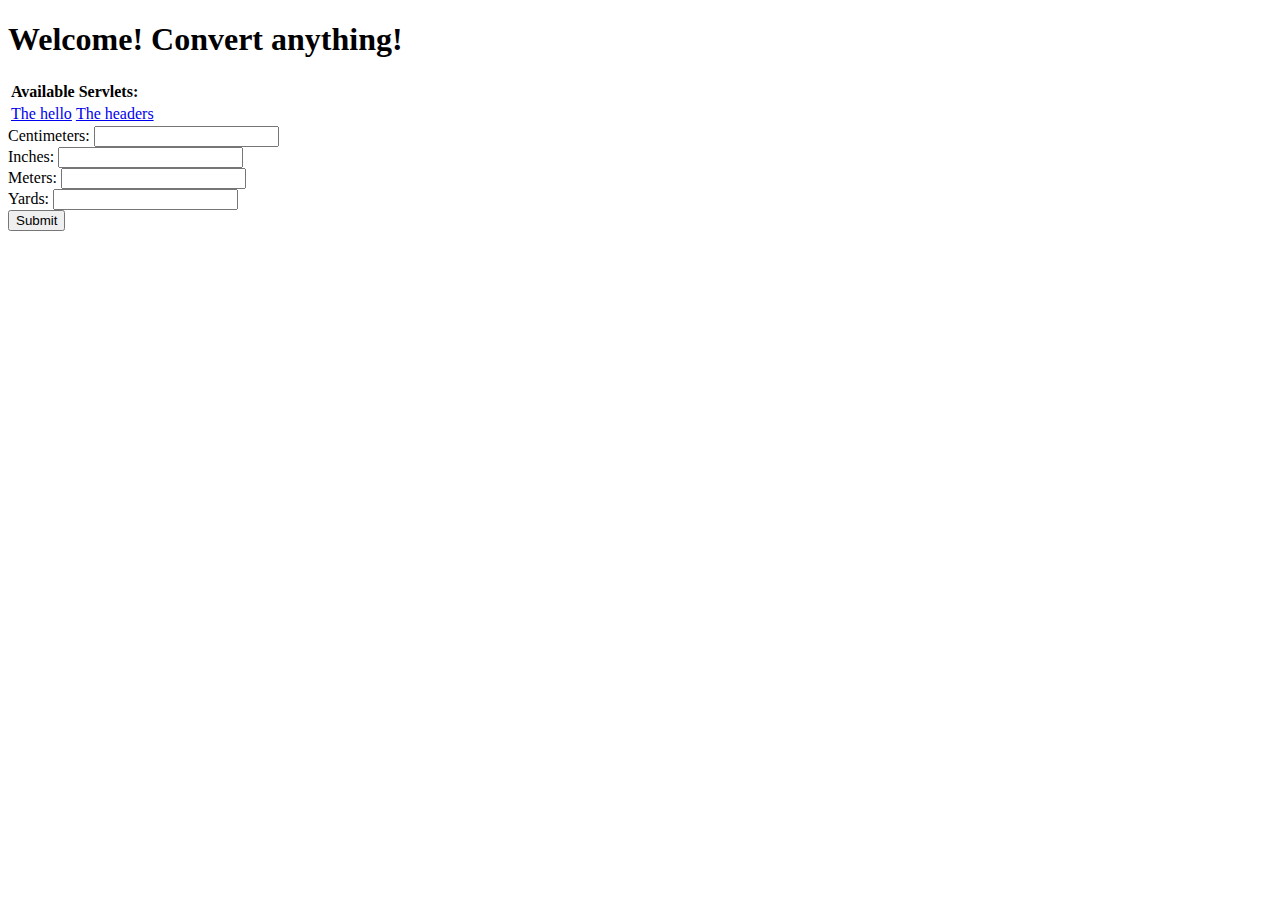
==== src/main/webapp/index.html @ b34a8454 "Initial commit" ====
<!DOCTYPE html>
<html xmlns="http://www.w3.org/1999/xhtml" lang="en">
  <head>
    <meta http-equiv="content-type" content="application/xhtml+xml; charset=UTF-8" />
    <title>Hello App Engine</title>
  </head>

  <body>
    <h1>Welcome! Convert anything!</h1>

    <table>
      <tr>
        <td colspan="2" style="font-weight:bold;">Available Servlets:</td>        
      </tr>
      <tr>
        <td><a href='/hello'>The hello</a></td>
        <td><a href='/headers'>The headers</a></td>
      </tr>
    </table>
    <form action="/conversion" method="post">
      <label for="centimeters">Centimeters: </label><input type="number" name="centimeters" id="centimeters" step=".01">
      <br/>
      <label for="inches">Inches: </label><input type="number" name="inches" id="inches" step=".01">
      <br/>
      <label for="meters">Meters: </label><input type="number" name="meters" id="meters" step=".01">
      <br/>
      <label for="yards">Yards: </label><input type="number" name="yards" id="yards" step=".01">
      <br/>
      <input type="submit" value="Submit">
    </form>
  </body>
</html>
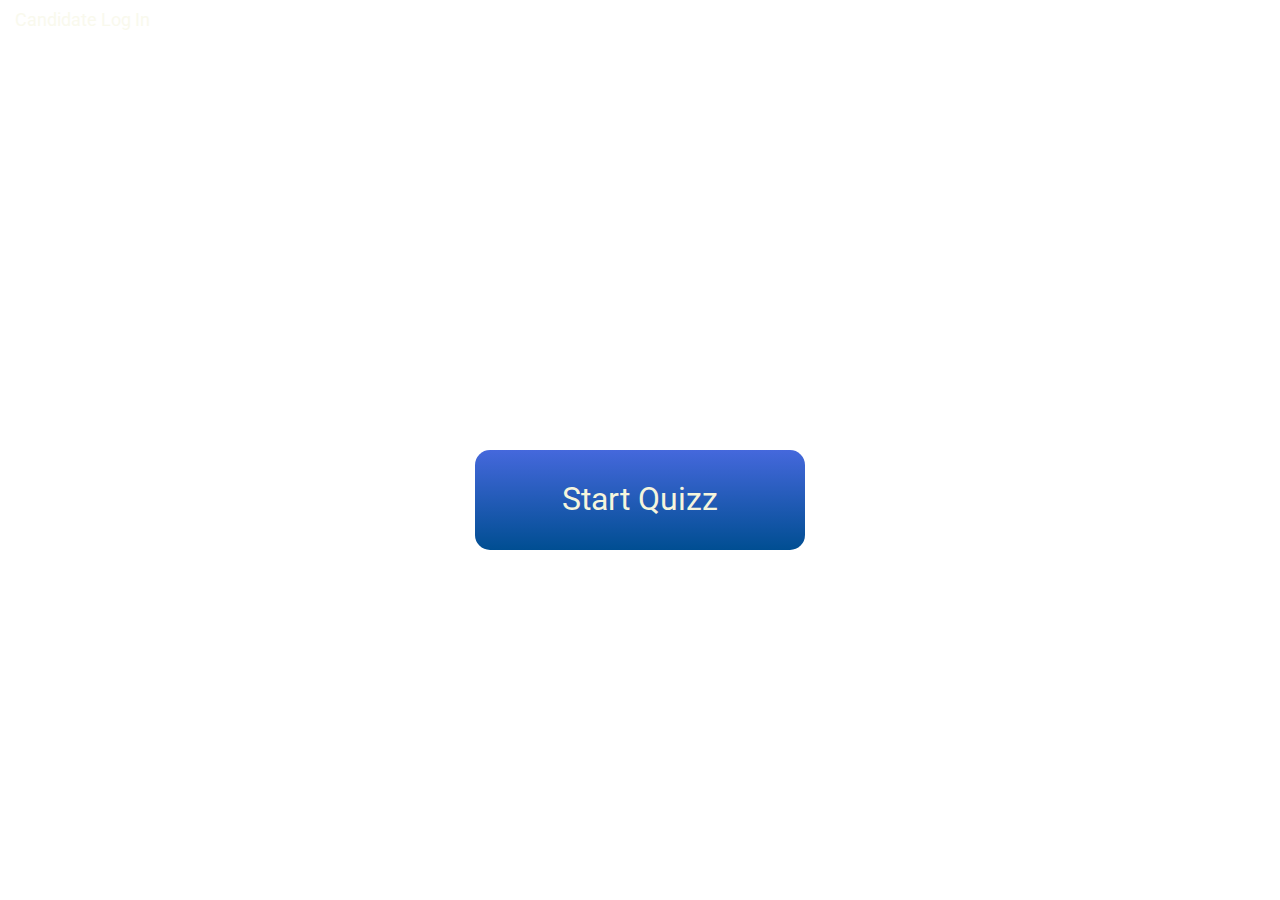
==== commit a2f751b5: "Merge remote-tracking branch 'origin/Main-Page' into admin-page-candidates" ====
--- a/src/main/webapp/index.html
+++ b/src/main/webapp/index.html
@@ -2,31 +2,13 @@
 <html xmlns="http://www.w3.org/1999/xhtml" lang="en">
   <head>
     <meta http-equiv="content-type" content="application/xhtml+xml; charset=UTF-8" />
-    <title>Hello App Engine</title>
+    <link rel="stylesheet" href="style/style.css">
+    <title>Main Page</title>
   </head>
-
   <body>
-    <h1>Welcome! Convert anything!</h1>
-
-    <table>
-      <tr>
-        <td colspan="2" style="font-weight:bold;">Available Servlets:</td>        
-      </tr>
-      <tr>
-        <td><a href='/hello'>The hello</a></td>
-        <td><a href='/headers'>The headers</a></td>
-      </tr>
-    </table>
-    <form action="/conversion" method="post">
-      <label for="centimeters">Centimeters: </label><input type="number" name="centimeters" id="centimeters" step=".01">
-      <br/>
-      <label for="inches">Inches: </label><input type="number" name="inches" id="inches" step=".01">
-      <br/>
-      <label for="meters">Meters: </label><input type="number" name="meters" id="meters" step=".01">
-      <br/>
-      <label for="yards">Yards: </label><input type="number" name="yards" id="yards" step=".01">
-      <br/>
-      <input type="submit" value="Submit">
-    </form>
+    <div class="main">
+      <a href="quizz.html" class="link-start"><div class="start">Start Quizz</div></a>
+      <div class="login"><a href="">Candidate Log In </a></div>
+    </div>
   </body>
 </html>--- a/src/main/webapp/style/style.css
+++ b/src/main/webapp/style/style.css
@@ -0,0 +1,181 @@
+@import url("https://fonts.googleapis.com/css2?family=Roboto&display=swap");
+* {
+  box-sizing: border-box;
+  margin: 0;
+  padding: 0;
+  font-family: "Roboto", sans-serif;
+}
+
+body {
+  min-height: 100vh;
+  width: 100vw;
+  background-image: url("../images/background1.jpg");
+  background-repeat: no-repeat;
+  background-size: cover;
+}
+
+.main {
+  display: flex;
+  min-height: 100vh;
+  width: 100vw;
+  justify-content: center;
+  align-items: center;
+  flex-wrap: wrap;
+}
+
+.start {
+  color: beige;
+  width: 330px;
+  height: 100px;
+  min-width: 330px;
+  min-height: 100px;
+  font-size: 2rem;
+  padding: 30px;
+  text-align: center;
+  position: absolute;
+  border-radius: 15px;
+  user-select: none;
+  background-image: linear-gradient(#4568dc, #004e92);
+}
+
+.start:hover {
+  background-image: linear-gradient(#004e92, #4568dc);
+  border-bottom: black solid 1.8px;
+  border-right: black solid 1.8px;
+}
+
+.start:active {
+  padding: 1.8%;
+  border: none;
+}
+
+.login {
+  position: absolute;
+  align-self: start;
+  width: 100vw;
+  padding: 10px 15px;
+  font-size: 1.1rem;
+  opacity: 0.5;
+}
+
+.link-start {
+  display: flex;
+  justify-content: center;
+}
+
+a {
+  color: beige;
+  text-decoration: none;
+}
+
+.question {
+  display: flex;
+  font-size: 2em;
+  flex-direction: column;
+  min-height: 100vh;
+  width: 100vw;
+  justify-content: center;
+  align-items: center;
+}
+
+.statement {
+  color: beige;
+  margin-bottom: 3%;
+  width: 100%;
+  text-align: center;
+}
+
+.decision {
+  display: flex;
+  width: 100%;
+  flex-direction: column;
+  align-items: center;
+  justify-content: center;
+  flex-wrap: wrap;
+}
+
+.options {
+  display: flex;
+  flex-direction: row;
+  align-items: center;
+  justify-content: center;
+  width: 35%;
+}
+
+.agree {
+  color: green;
+  -webkit-text-stroke: 0.4px black;
+}
+
+.option-agree {
+  border: 5px solid green;
+  border-radius: 40px;
+  margin-right: 3%;
+}
+
+.option-agree:hover {
+  background-color: green;
+  cursor: pointer;
+}
+
+.neutral {
+  border: 5px solid grey;
+  border-radius: 20px;
+  min-width: 1.5rem;
+  min-height: 1.5rem;
+  margin-right: 3%;
+}
+
+.neutral:hover {
+  background-color: gray;
+  cursor: pointer;
+}
+
+.disagree {
+  color: red;
+  -webkit-text-stroke: 0.4px black;
+}
+
+.option-disagree {
+  border: 4px solid red;
+  border-radius: 50px;
+  margin-left: 3%;
+}
+
+.option-disagree:hover {
+  background-color: red;
+  cursor: pointer;
+}
+
+.option-agree:first-child {
+  min-width: 4.5rem;
+  min-height: 4.5rem;
+}
+
+.option-agree:nth-child(2) {
+  min-width: 3.5rem;
+  min-height: 3.5rem;
+}
+
+.option-agree:nth-child(3) {
+  min-width: 2.5rem;
+  min-height: 2.5rem;
+}
+
+.option-disagree:nth-child(5) {
+  min-height: 2.5rem;
+  min-width: 2.5rem;
+  margin-left: 0;
+}
+
+.option-disagree:nth-child(6) {
+  min-height: 3.5rem;
+  min-width: 3.5rem;
+}
+
+.option-disagree:nth-child(7) {
+  min-height: 4.5rem;
+  min-width: 4.5rem;
+}
+
+/*# sourceMappingURL=style.css.map */
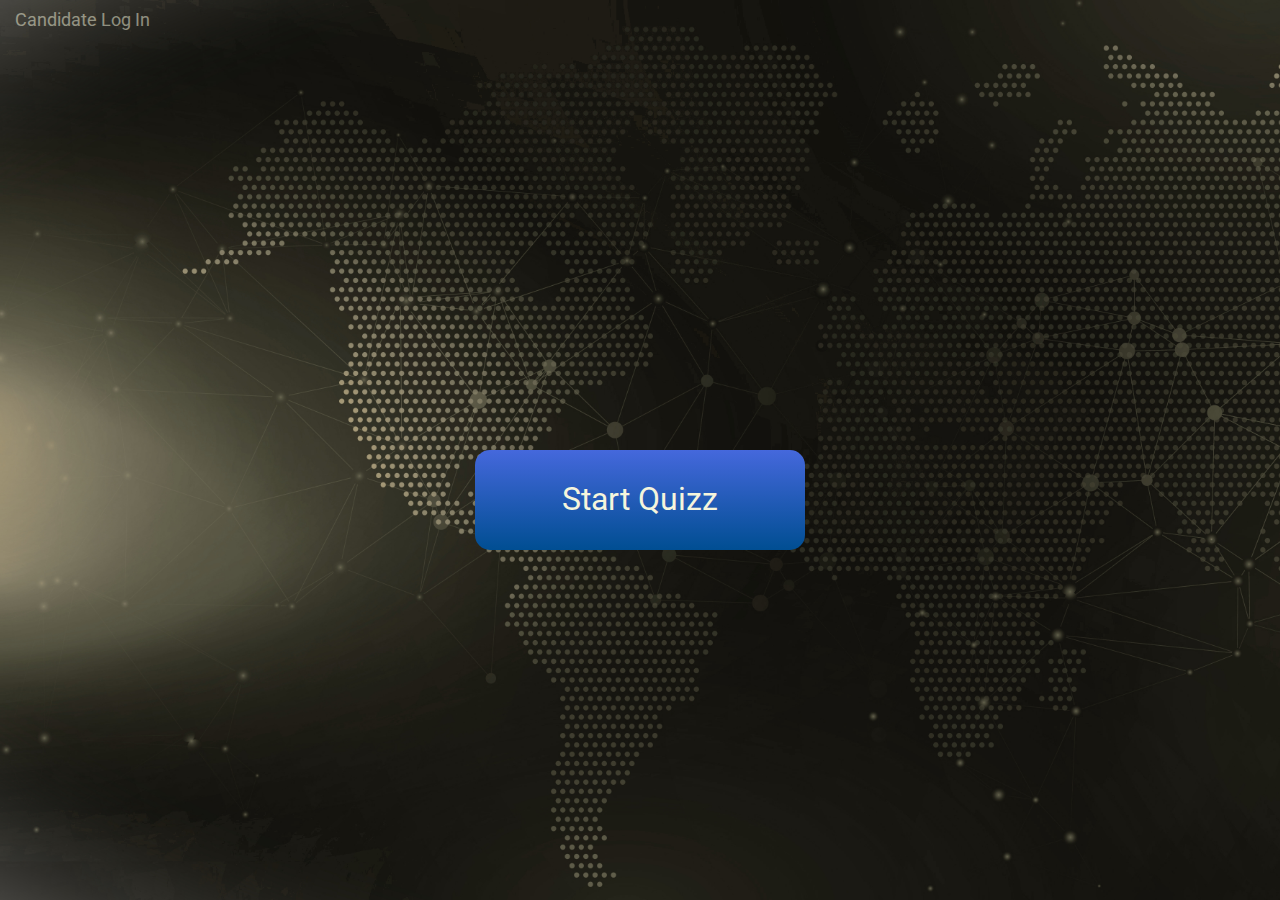
==== commit 73964c94: "Background fix, Added age and Region Options" ====
--- a/src/main/webapp/index.html
+++ b/src/main/webapp/index.html
@@ -7,7 +7,7 @@
   </head>
   <body>
     <div class="main">
-      <a href="quizz.html" class="link-start"><div class="start">Start Quizz</div></a>
+      <a href="/quizz" class="link-start"><div class="start">Start Quizz</div></a>
       <div class="login"><a href="">Candidate Log In </a></div>
     </div>
   </body>
--- a/src/main/webapp/style/style.css
+++ b/src/main/webapp/style/style.css
@@ -11,7 +11,9 @@
   width: 100vw;
   background-image: url("../images/background1.jpg");
   background-repeat: no-repeat;
+  background-attachment: fixed;
   background-size: cover;
+  overflow-x: hidden;
 }
 
 .main {
@@ -85,6 +87,10 @@
   text-align: center;
 }
 
+.statement:first-child {
+  margin-top: 3%;
+}
+
 .decision {
   display: flex;
   width: 100%;
@@ -103,6 +109,7 @@
 }
 
 .agree {
+  font-size: 2rem;
   color: green;
   -webkit-text-stroke: 0.4px black;
 }
@@ -118,12 +125,13 @@
   cursor: pointer;
 }
 
-.neutral {
+.neutral > input {
   border: 5px solid grey;
   border-radius: 20px;
   min-width: 1.5rem;
   min-height: 1.5rem;
   margin-right: 3%;
+  display: block;
 }
 
 .neutral:hover {
@@ -132,8 +140,10 @@
 }
 
 .disagree {
+  font-size: 2rem;
   color: red;
-  -webkit-text-stroke: 0.4px black;
+  -webkit-text-stroke: 0.9px black;
+  margin-bottom: 4%;
 }
 
 .option-disagree {
@@ -147,35 +157,71 @@
   cursor: pointer;
 }
 
-.option-agree:first-child {
+.option-agree:first-child > input {
   min-width: 4.5rem;
   min-height: 4.5rem;
-}
-
-.option-agree:nth-child(2) {
+  display: block;
+}
+
+.option-agree:nth-child(2) > input {
   min-width: 3.5rem;
   min-height: 3.5rem;
-}
-
-.option-agree:nth-child(3) {
+  display: block;
+}
+
+.option-agree:nth-child(3) > input {
   min-width: 2.5rem;
   min-height: 2.5rem;
-}
-
-.option-disagree:nth-child(5) {
+  display: block;
+}
+
+.option-disagree:nth-child(5) > input {
   min-height: 2.5rem;
   min-width: 2.5rem;
   margin-left: 0;
-}
-
-.option-disagree:nth-child(6) {
+  display: block;
+}
+
+.option-disagree:nth-child(6) > input {
   min-height: 3.5rem;
   min-width: 3.5rem;
-}
-
-.option-disagree:nth-child(7) {
+  display: block;
+}
+
+.option-disagree:nth-child(7) > input {
   min-height: 4.5rem;
   min-width: 4.5rem;
-}
-
+  display: block;
+}
+
+.submit-button {
+  color: beige;
+  width: 150px;
+  height: 40px;
+  min-width: 150px;
+  min-height: 40px;
+  font-size: 1.2rem;
+  text-align: center;
+  border-radius: 15px;
+  user-select: none;
+  margin-bottom: 3%;
+  background-image: linear-gradient(#4568dc, #004e92);
+}
+
+.submit-button:hover {
+  background-image: linear-gradient(#004e92, #4568dc);
+}
+
+.submit-button:active {
+  border: none;
+}
+.age-region-text{
+  color: beige;
+  font-size: 1.5rem;
+}
+.age-region{
+  display: flex;
+  flex-direction: column;
+  margin-bottom: 3%;
+}
 /*# sourceMappingURL=style.css.map */
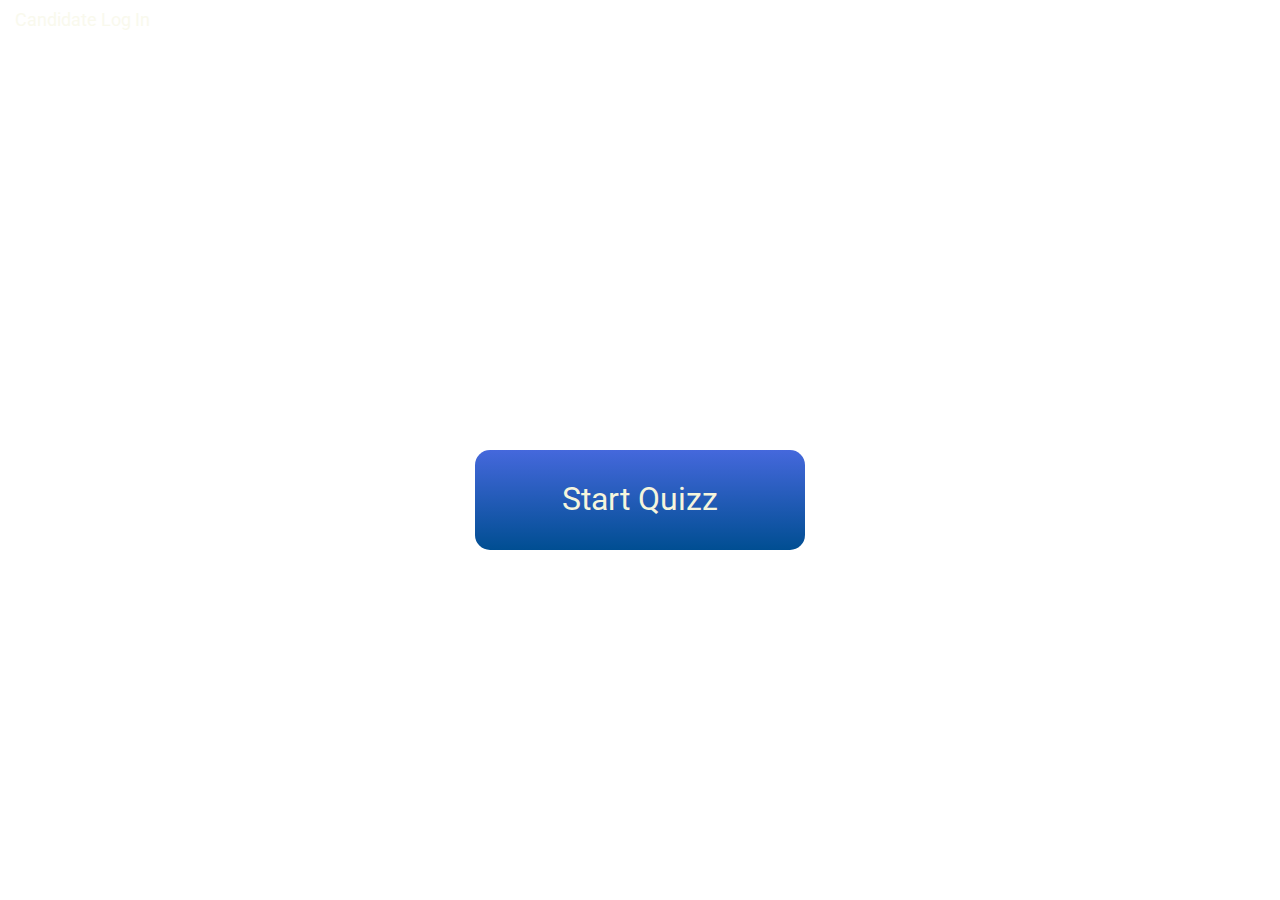
==== commit 80f7171e: "Add functioning login link" ====
--- a/src/main/webapp/index.html
+++ b/src/main/webapp/index.html
@@ -8,7 +8,7 @@
   <body>
     <div class="main">
       <a href="/quizz" class="link-start"><div class="start">Start Quizz</div></a>
-      <div class="login"><a href="">Candidate Log In </a></div>
+      <div class="login"><a href="/login">Candidate Log In </a></div>
     </div>
   </body>
 </html>--- a/src/main/webapp/style/style.css
+++ b/src/main/webapp/style/style.css
@@ -215,13 +215,12 @@
 .submit-button:active {
   border: none;
 }
-.age-region-text{
-  color: beige;
-  font-size: 1.5rem;
-}
-.age-region{
+
+.age-region {
   display: flex;
   flex-direction: column;
+  color: beige;
   margin-bottom: 3%;
 }
+
 /*# sourceMappingURL=style.css.map */
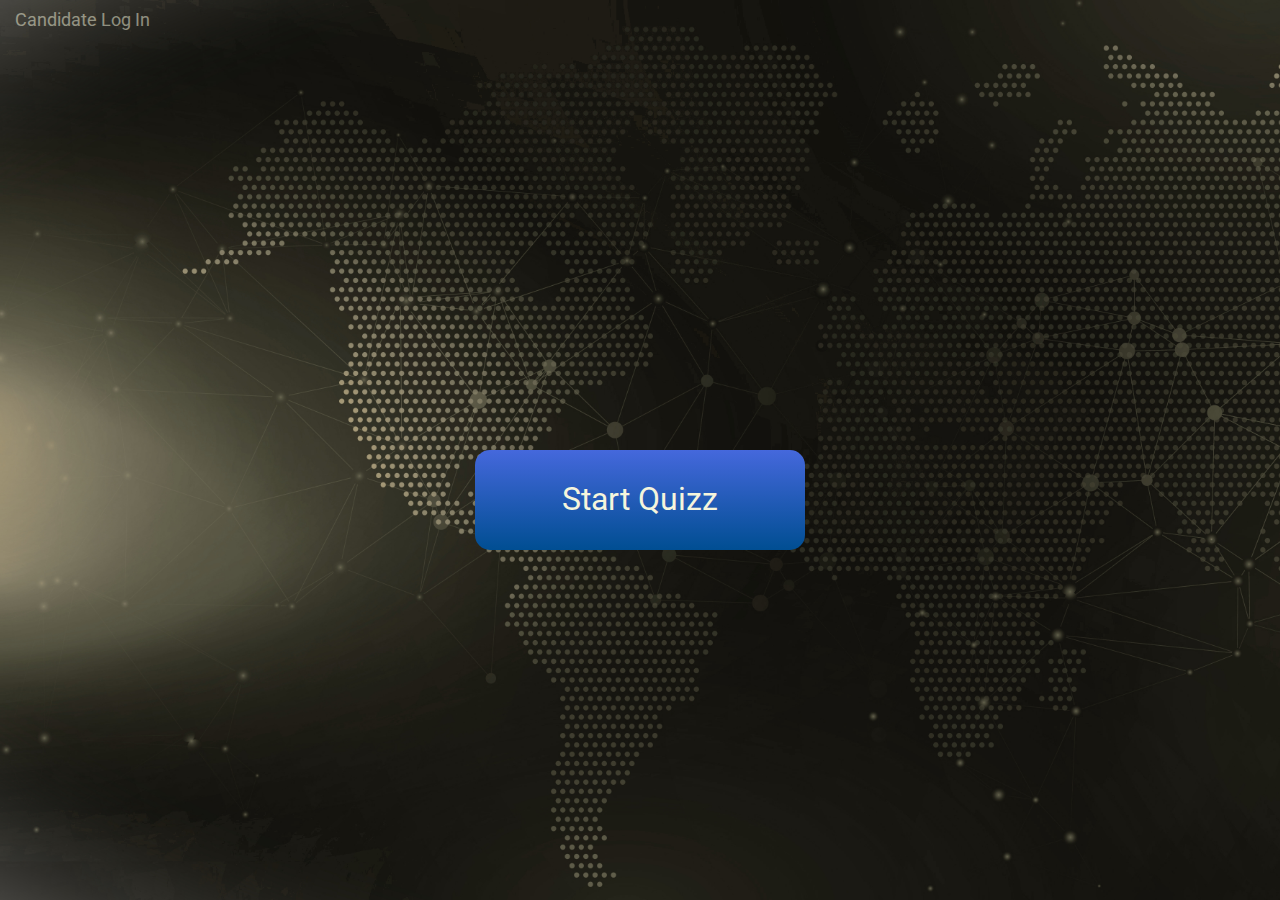
==== commit 4c6a3982: "Merge remote-tracking branch 'origin/main'" ====
--- a/src/main/webapp/index.html
+++ b/src/main/webapp/index.html
@@ -8,7 +8,7 @@
   <body>
     <div class="main">
       <a href="/quizz" class="link-start"><div class="start">Start Quizz</div></a>
-      <div class="login"><a href="/login">Candidate Log In </a></div>
+      <div class="login"><a href="">Candidate Log In </a></div>
     </div>
   </body>
 </html>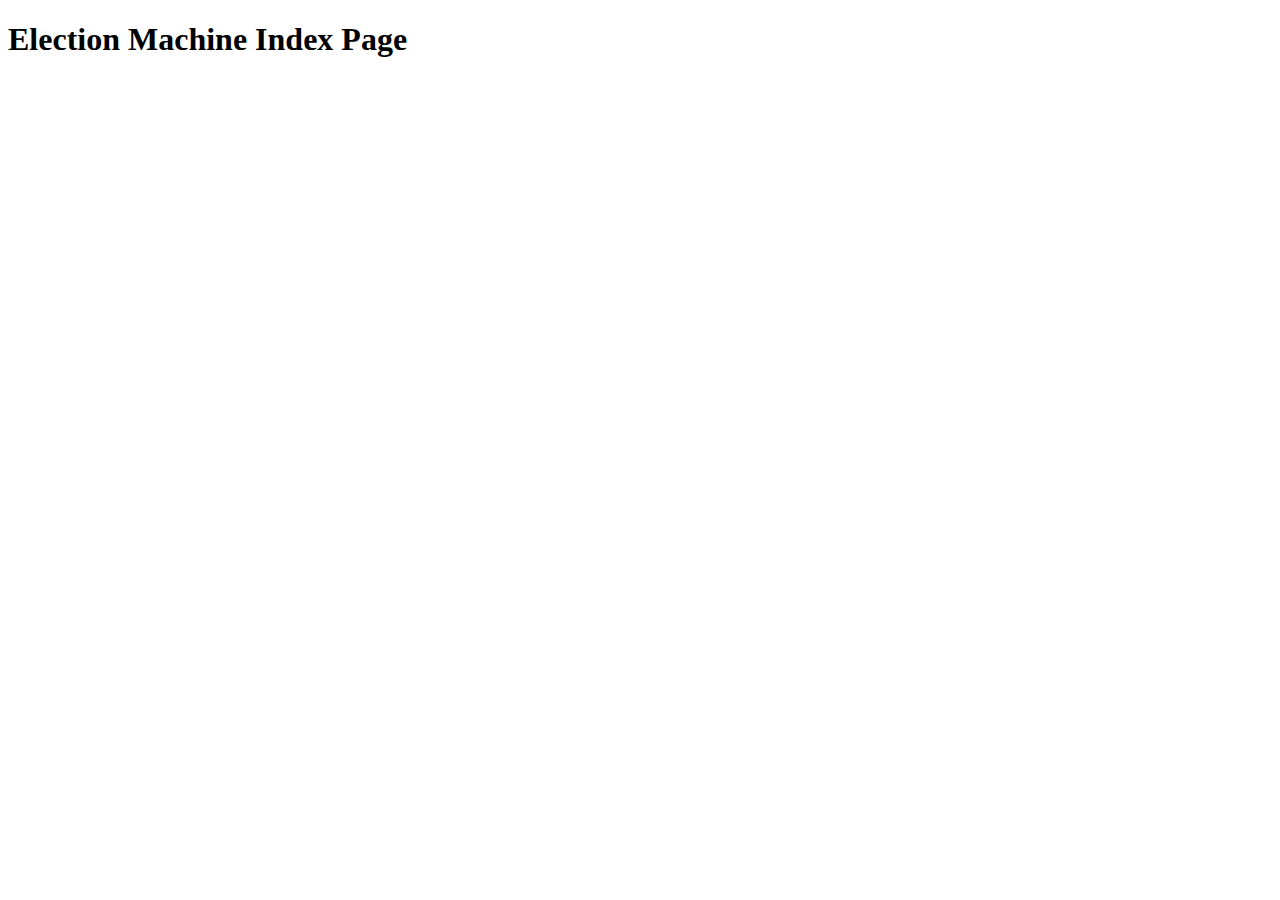
==== commit 91683236: "Add persistence support" ====
--- a/src/main/webapp/index.html
+++ b/src/main/webapp/index.html
@@ -2,13 +2,12 @@
 <html xmlns="http://www.w3.org/1999/xhtml" lang="en">
   <head>
     <meta http-equiv="content-type" content="application/xhtml+xml; charset=UTF-8" />
-    <link rel="stylesheet" href="style/style.css">
-    <title>Main Page</title>
+    <title>Election Machine</title>
   </head>
+
   <body>
-    <div class="main">
-      <a href="/quizz" class="link-start"><div class="start">Start Quizz</div></a>
-      <div class="login"><a href="">Candidate Log In </a></div>
-    </div>
+    <h1>Election Machine Index Page</h1>
+
+    
   </body>
 </html>